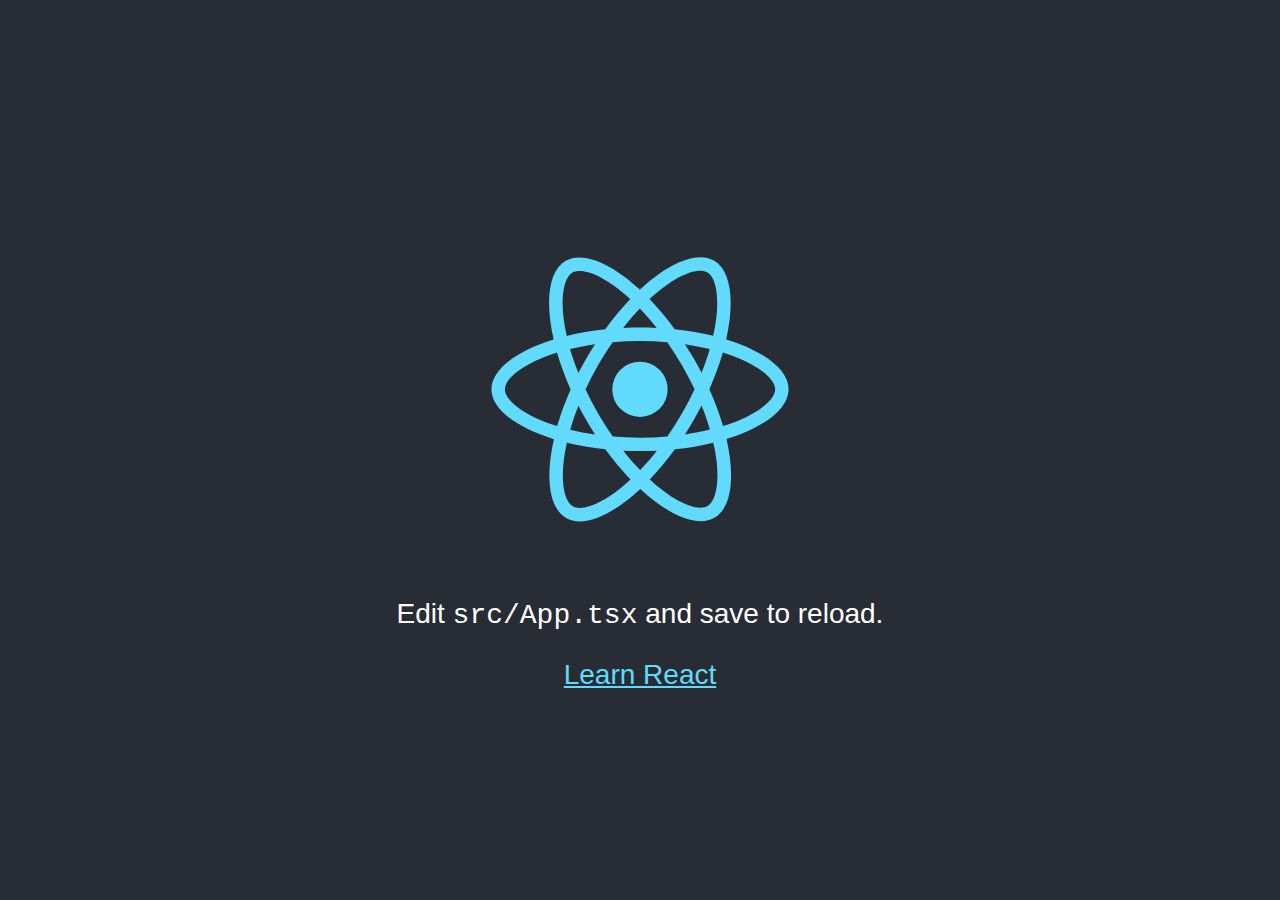
==== index.html @ 519b1ef0 "Updates" ====
<!doctype html><html lang="en"><head><meta charset="utf-8"/><link rel="icon" href="/favicon.ico"/><meta name="viewport" content="width=device-width,initial-scale=1"/><meta name="theme-color" content="#000000"/><meta name="description" content="Web site created using create-react-app"/><link rel="apple-touch-icon" href="/logo192.png"/><link rel="manifest" href="/manifest.json"/><title>React App</title><script defer="defer" src="/static/js/main.77cacbfb.js"></script><link href="/static/css/main.f855e6bc.css" rel="stylesheet"></head><body><noscript>You need to enable JavaScript to run this app.</noscript><div id="root"></div></body></html>
---- static/css/main.f855e6bc.css ----
body{-webkit-font-smoothing:antialiased;-moz-osx-font-smoothing:grayscale;font-family:-apple-system,BlinkMacSystemFont,Segoe UI,Roboto,Oxygen,Ubuntu,Cantarell,Fira Sans,Droid Sans,Helvetica Neue,sans-serif;margin:0}code{font-family:source-code-pro,Menlo,Monaco,Consolas,Courier New,monospace}.App{text-align:center}.App-logo{height:40vmin;pointer-events:none}@media (prefers-reduced-motion:no-preference){.App-logo{animation:App-logo-spin 20s linear infinite}}.App-header{align-items:center;background-color:#282c34;color:#fff;display:flex;flex-direction:column;font-size:calc(10px + 2vmin);justify-content:center;min-height:100vh}.App-link{color:#61dafb}@keyframes App-logo-spin{0%{transform:rotate(0deg)}to{transform:rotate(1turn)}}
/*# sourceMappingURL=main.f855e6bc.css.map*/
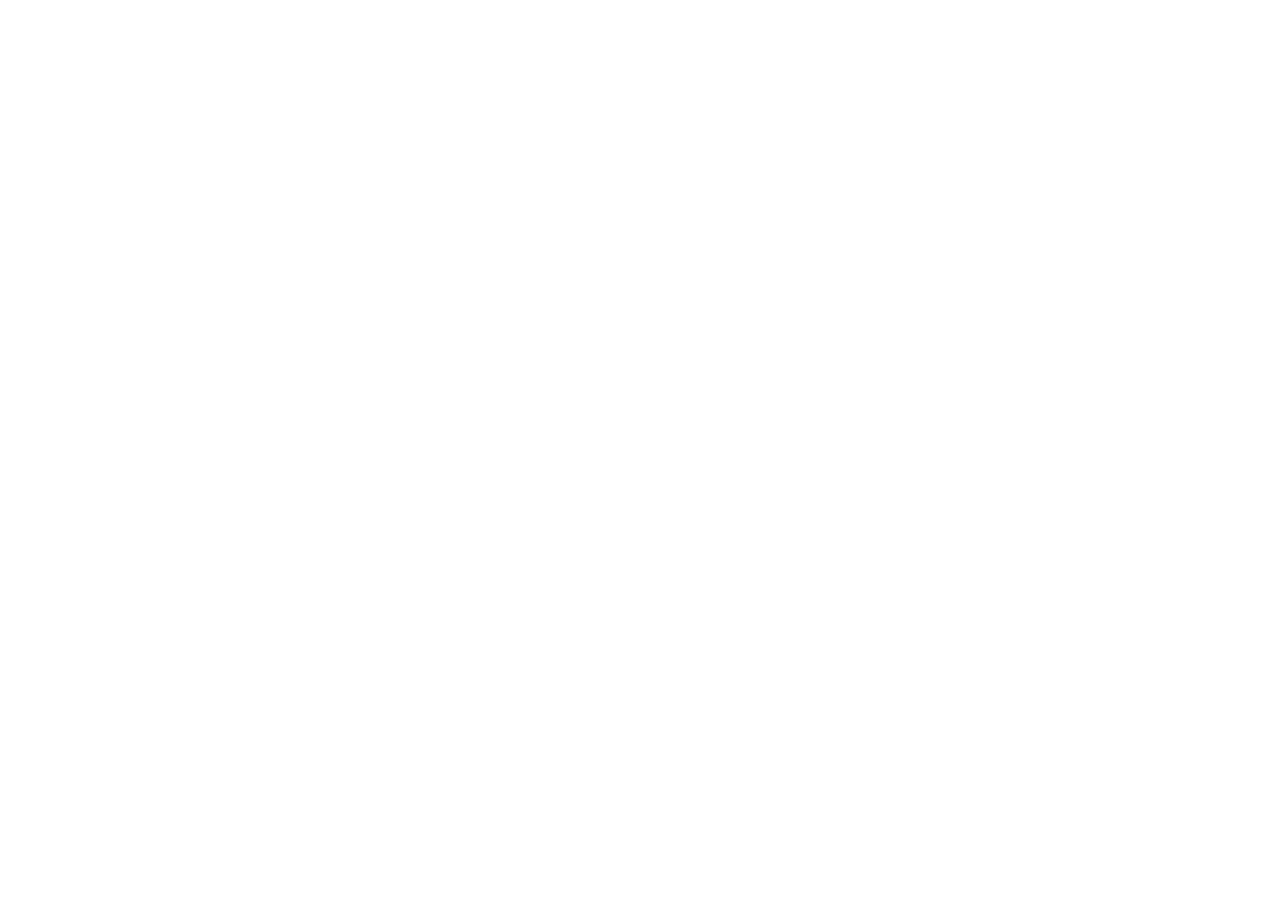
==== commit f7fc8524: "Updates" ====
--- a/index.html
+++ b/index.html
@@ -1 +1 @@
-<!doctype html><html lang="en"><head><meta charset="utf-8"/><link rel="icon" href="/favicon.ico"/><meta name="viewport" content="width=device-width,initial-scale=1"/><meta name="theme-color" content="#000000"/><meta name="description" content="Web site created using create-react-app"/><link rel="apple-touch-icon" href="/logo192.png"/><link rel="manifest" href="/manifest.json"/><title>React App</title><script defer="defer" src="/static/js/main.77cacbfb.js"></script><link href="/static/css/main.f855e6bc.css" rel="stylesheet"></head><body><noscript>You need to enable JavaScript to run this app.</noscript><div id="root"></div></body></html>+<!doctype html><html lang="en"><head><meta charset="utf-8"/><link rel="icon" href="/favicon.ico"/><meta name="viewport" content="width=device-width,initial-scale=1"/><meta name="theme-color" content="#000000"/><meta name="description" content="Web site created using create-react-app"/><link rel="apple-touch-icon" href="/logo192.png"/><link rel="manifest" href="/manifest.json"/><title>iASL site</title><script defer="defer" src="/static/js/main.e626d34c.js"></script><link href="/static/css/main.f855e6bc.css" rel="stylesheet"></head><body><noscript>You need to enable JavaScript to run this app.</noscript><div id="root"></div></body></html>